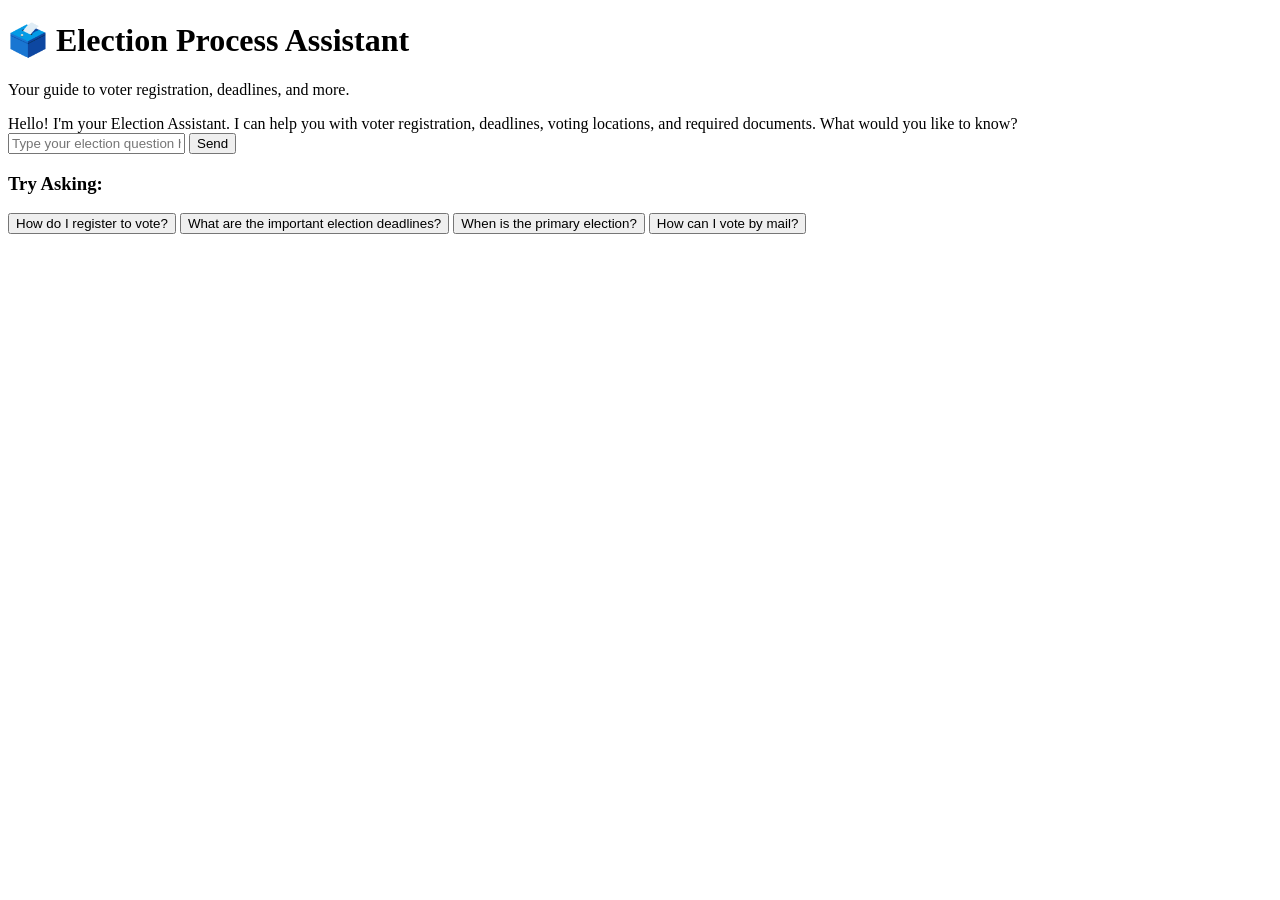
==== election-assistant/app/templates/index.html @ e30ebd09 "Swapped Submittal Builder for Election Assistant" ====
<!DOCTYPE html>
<html lang="en">
<head>
    <meta charset="UTF-8">
    <meta name="viewport" content="width=device-width, initial-scale=1.0">
    <title>Election Assistant - Your Guide to Voting</title>
    <link rel="stylesheet" href="/static/style.css">
</head>
<body>
    <div class="container">
        <div class="header">
            <h1>🗳️ Election Process Assistant</h1>
            <p>Your guide to voter registration, deadlines, and more.</p>
        </div>
        
        <div class="main-content">
            <div class="chat-section">
                <div class="chat-messages" id="chat-messages">
                    <div class="message assistant">
                        <div class="message-content">
                            Hello! I'm your Election Assistant. I can help you with voter registration, deadlines, voting locations, and required documents. What would you like to know?
                        </div>
                    </div>
                </div>
                
                <div class="chat-input-area">
                    <input type="text" id="user-input" class="chat-input" placeholder="Type your election question here..." onkeypress="handleKeyPress(event)">
                    <button class="send-btn" id="send-btn" onclick="sendMessage()">Send</button>
                </div>
            </div>
            
            <div class="sidebar">
                <div class="suggestions">
                    <h3>Try Asking:</h3>
                    <div id="suggestions-container">
                        <button class="suggestion-btn" onclick="useSuggestion('How do I register to vote?')">How do I register to vote?</button>
                        <button class="suggestion-btn" onclick="useSuggestion('What are the important election deadlines?')">What are the important election deadlines?</button>
                        <button class="suggestion-btn" onclick="useSuggestion('When is the primary election?')">When is the primary election?</button>
                        <button class="suggestion-btn" onclick="useSuggestion('How can I vote by mail?')">How can I vote by mail?</button>
                    </div>
                    <div class="sources" id="sources-container" style="display: none;">
                        <strong>Sources Consulted:</strong>
                        <ul id="sources-list" style="margin-top: 5px; margin-left: 20px;"></ul>
                    </div>
                </div>
            </div>
        </div>
    </div>
    
    <script src="/static/script.js"></script>
</body>
</html>
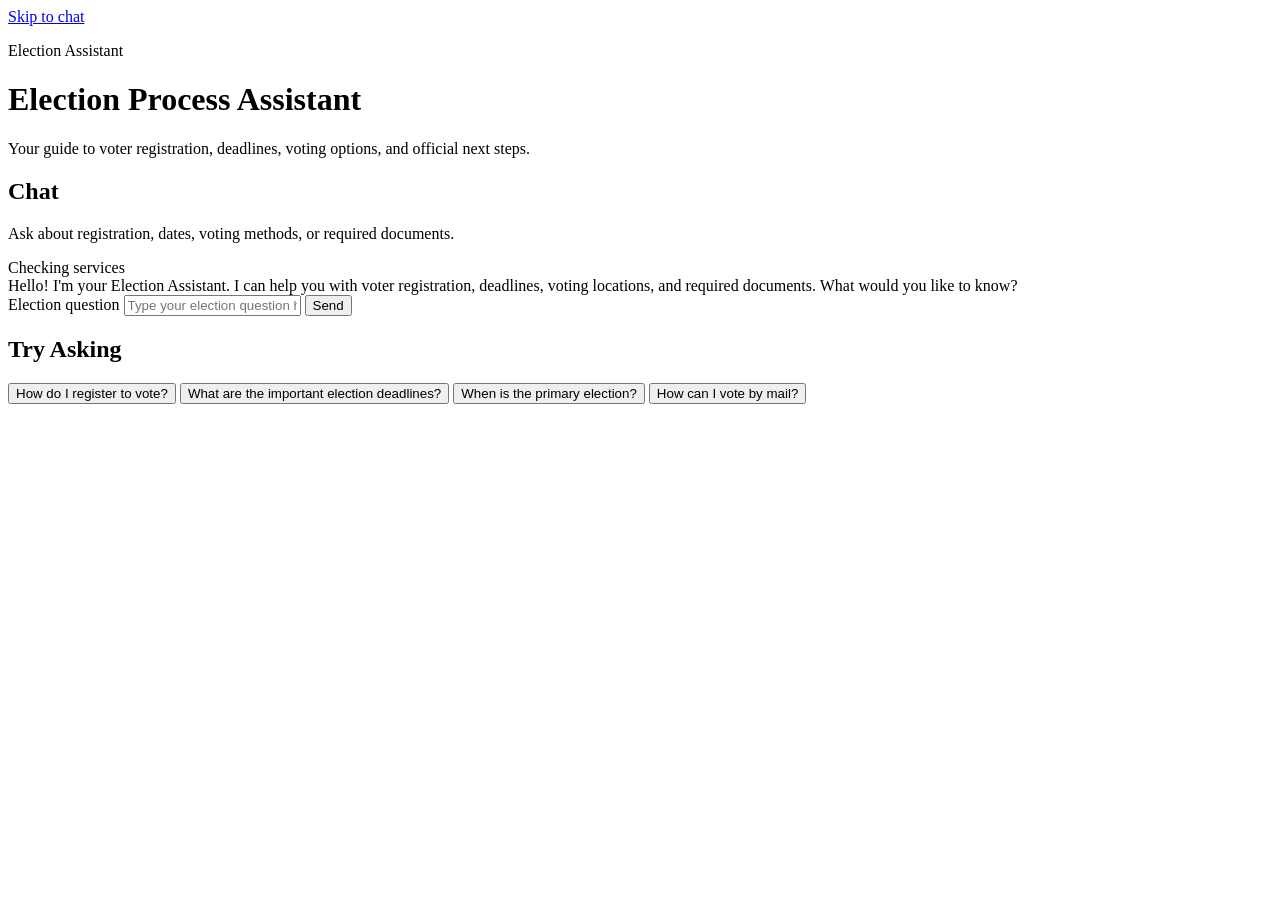
==== commit 9537eab2: "Refactor and enhance election assistant application - Renamed example_run_server to run_server for c" ====
--- a/election-assistant/app/templates/index.html
+++ b/election-assistant/app/templates/index.html
@@ -7,46 +7,57 @@
     <link rel="stylesheet" href="/static/style.css">
 </head>
 <body>
-    <div class="container">
-        <div class="header">
-            <h1>🗳️ Election Process Assistant</h1>
-            <p>Your guide to voter registration, deadlines, and more.</p>
-        </div>
-        
+    <a class="skip-link" href="#chat-panel">Skip to chat</a>
+    <main class="container">
+        <header class="header">
+            <p class="eyebrow">Election Assistant</p>
+            <h1>Election Process Assistant</h1>
+            <p>Your guide to voter registration, deadlines, voting options, and official next steps.</p>
+        </header>
+
         <div class="main-content">
-            <div class="chat-section">
-                <div class="chat-messages" id="chat-messages">
+            <section class="chat-section" id="chat-panel" aria-labelledby="chat-heading">
+                <div class="section-head">
+                    <div>
+                        <h2 id="chat-heading">Chat</h2>
+                        <p class="section-copy">Ask about registration, dates, voting methods, or required documents.</p>
+                    </div>
+                    <div class="service-badge" id="service-badge" aria-live="polite">Checking services</div>
+                </div>
+
+                <div class="chat-messages" id="chat-messages" role="log" aria-live="polite" aria-relevant="additions">
                     <div class="message assistant">
                         <div class="message-content">
                             Hello! I'm your Election Assistant. I can help you with voter registration, deadlines, voting locations, and required documents. What would you like to know?
                         </div>
                     </div>
                 </div>
-                
-                <div class="chat-input-area">
-                    <input type="text" id="user-input" class="chat-input" placeholder="Type your election question here..." onkeypress="handleKeyPress(event)">
-                    <button class="send-btn" id="send-btn" onclick="sendMessage()">Send</button>
-                </div>
-            </div>
-            
-            <div class="sidebar">
+
+                <form class="chat-input-area" onsubmit="sendMessage(event)">
+                    <label class="sr-only" for="user-input">Election question</label>
+                    <input type="text" id="user-input" class="chat-input" placeholder="Type your election question here..." autocomplete="off">
+                    <button class="send-btn" id="send-btn" type="submit">Send</button>
+                </form>
+            </section>
+
+            <aside class="sidebar" aria-labelledby="suggestions-heading">
                 <div class="suggestions">
-                    <h3>Try Asking:</h3>
+                    <h2 id="suggestions-heading">Try Asking</h2>
                     <div id="suggestions-container">
-                        <button class="suggestion-btn" onclick="useSuggestion('How do I register to vote?')">How do I register to vote?</button>
-                        <button class="suggestion-btn" onclick="useSuggestion('What are the important election deadlines?')">What are the important election deadlines?</button>
-                        <button class="suggestion-btn" onclick="useSuggestion('When is the primary election?')">When is the primary election?</button>
-                        <button class="suggestion-btn" onclick="useSuggestion('How can I vote by mail?')">How can I vote by mail?</button>
+                        <button class="suggestion-btn" onclick="useSuggestion('How do I register to vote?')" type="button">How do I register to vote?</button>
+                        <button class="suggestion-btn" onclick="useSuggestion('What are the important election deadlines?')" type="button">What are the important election deadlines?</button>
+                        <button class="suggestion-btn" onclick="useSuggestion('When is the primary election?')" type="button">When is the primary election?</button>
+                        <button class="suggestion-btn" onclick="useSuggestion('How can I vote by mail?')" type="button">How can I vote by mail?</button>
                     </div>
-                    <div class="sources" id="sources-container" style="display: none;">
-                        <strong>Sources Consulted:</strong>
-                        <ul id="sources-list" style="margin-top: 5px; margin-left: 20px;"></ul>
+                    <div class="sources" id="sources-container" hidden>
+                        <h3>Sources Consulted</h3>
+                        <ul id="sources-list"></ul>
                     </div>
                 </div>
-            </div>
+            </aside>
         </div>
-    </div>
-    
+    </main>
+
     <script src="/static/script.js"></script>
 </body>
 </html>
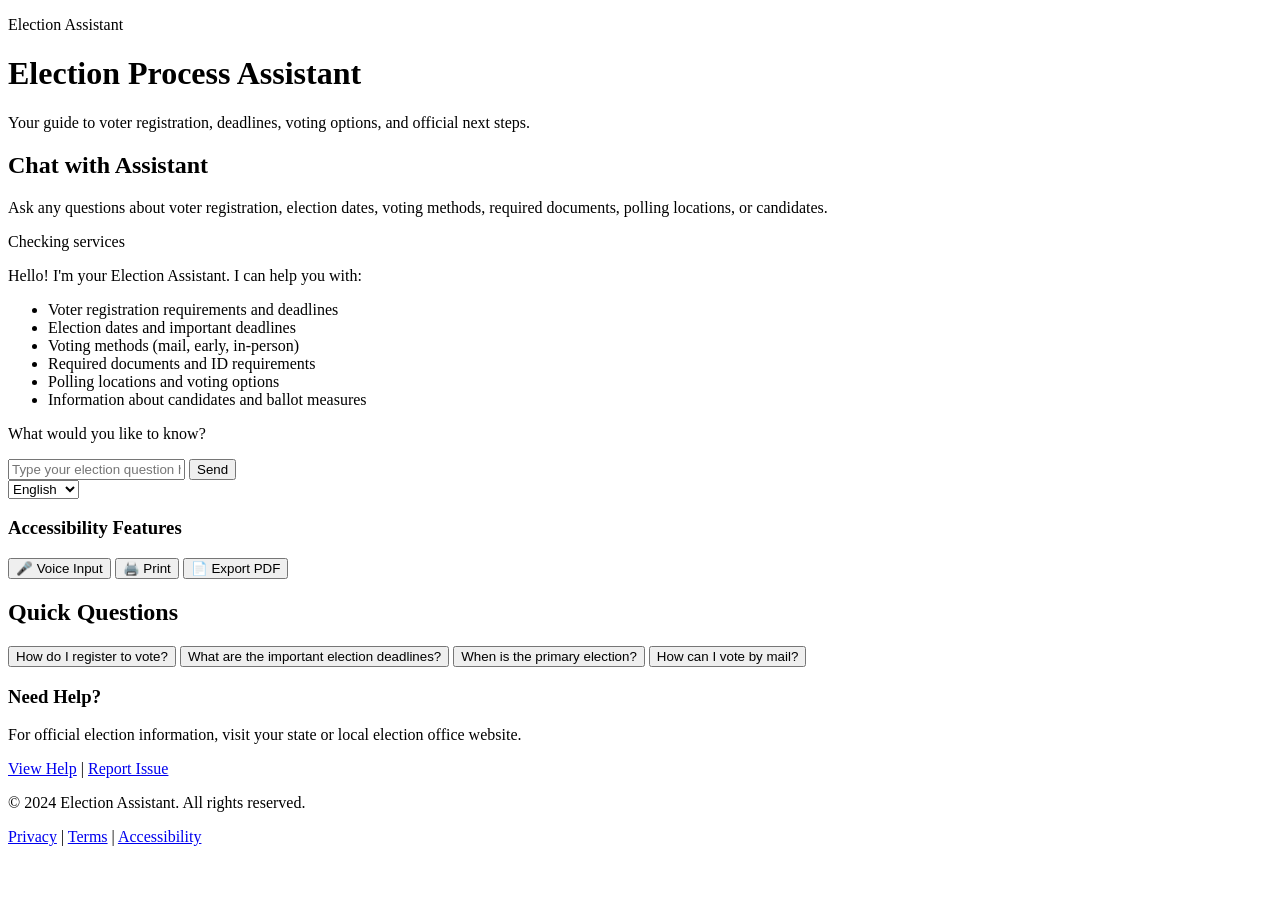
==== commit 9bf3dd90: "Add services for caching, cloud storage, and Vertex AI integration - Implement CacheService for Redi" ====
--- a/election-assistant/app/templates/index.html
+++ b/election-assistant/app/templates/index.html
@@ -3,61 +3,264 @@
 <head>
     <meta charset="UTF-8">
     <meta name="viewport" content="width=device-width, initial-scale=1.0">
+    <meta name="description" content="Election Assistant - Your guide to voter registration, deadlines, voting options, and official next steps.">
+    <meta name="theme-color" content="#1f2937">
     <title>Election Assistant - Your Guide to Voting</title>
     <link rel="stylesheet" href="/static/style.css">
+    <style>
+        /* High contrast mode support */
+        @media (forced-colors: active) {
+            * {
+                border-color: CanvasText !important;
+                color: CanvasText !important;
+                background-color: Canvas !important;
+            }
+            .skip-link {
+                background-color: Highlight;
+                color: HighlightText;
+            }
+            button:focus, a:focus, input:focus {
+                outline: 3px solid HighlightText !important;
+                outline-offset: 2px !important;
+            }
+        }
+
+        /* Visible focus indicators */
+        *:focus-visible {
+            outline: 3px solid #3b82f6;
+            outline-offset: 2px;
+        }
+
+        a:focus-visible {
+            outline: 3px solid #3b82f6;
+            outline-offset: 2px;
+        }
+
+        button:focus-visible {
+            outline: 3px solid #3b82f6;
+            outline-offset: 2px;
+        }
+
+        input:focus-visible {
+            outline: 3px solid #3b82f6;
+            outline-offset: 2px;
+        }
+
+        /* Skip link styling */
+        .skip-link {
+            position: absolute;
+            top: -9999px;
+            left: -9999px;
+            z-index: 999;
+            padding: 1em;
+            background-color: #000;
+            color: #fff;
+            text-decoration: none;
+            border-radius: 0 0 4px 0;
+        }
+
+        .skip-link:focus {
+            top: 0;
+            left: 0;
+            outline: 3px solid #3b82f6;
+            outline-offset: 2px;
+        }
+
+        /* Reduced motion support */
+        @media (prefers-reduced-motion: reduce) {
+            * {
+                animation: none !important;
+                transition: none !important;
+            }
+        }
+
+        /* Screen reader only text */
+        .sr-only {
+            position: absolute;
+            width: 1px;
+            height: 1px;
+            padding: 0;
+            margin: -1px;
+            overflow: hidden;
+            clip: rect(0, 0, 0, 0);
+            white-space: nowrap;
+            border-width: 0;
+        }
+    </style>
 </head>
 <body>
-    <a class="skip-link" href="#chat-panel">Skip to chat</a>
-    <main class="container">
-        <header class="header">
+    <!-- Skip to main content link (WCAG 2.1 AA) -->
+    <a class="skip-link" href="#chat-panel">Skip to main content</a>
+
+    <!-- Page header with landmark role -->
+    <header role="banner" class="header">
+        <div class="container">
             <p class="eyebrow">Election Assistant</p>
             <h1>Election Process Assistant</h1>
             <p>Your guide to voter registration, deadlines, voting options, and official next steps.</p>
-        </header>
-
+        </div>
+    </header>
+
+    <!-- Main content area -->
+    <main role="main" class="container">
         <div class="main-content">
+            <!-- Chat section -->
             <section class="chat-section" id="chat-panel" aria-labelledby="chat-heading">
                 <div class="section-head">
                     <div>
-                        <h2 id="chat-heading">Chat</h2>
-                        <p class="section-copy">Ask about registration, dates, voting methods, or required documents.</p>
-                    </div>
-                    <div class="service-badge" id="service-badge" aria-live="polite">Checking services</div>
-                </div>
-
-                <div class="chat-messages" id="chat-messages" role="log" aria-live="polite" aria-relevant="additions">
-                    <div class="message assistant">
+                        <h2 id="chat-heading">Chat with Assistant</h2>
+                        <p class="section-copy" id="chat-desc">
+                            Ask any questions about voter registration, election dates, voting methods, required documents, polling locations, or candidates.
+                        </p>
+                    </div>
+                    <div class="service-badge" id="service-badge" aria-live="polite" aria-atomic="true" role="status">
+                        <span class="sr-only">Service status:</span> Checking services
+                    </div>
+                </div>
+
+                <!-- Chat messages area with live region -->
+                <div class="chat-messages" id="chat-messages" role="log" aria-live="polite" aria-relevant="additions text">
+                    <div class="message assistant" role="article">
                         <div class="message-content">
-                            Hello! I'm your Election Assistant. I can help you with voter registration, deadlines, voting locations, and required documents. What would you like to know?
+                            <p>Hello! I'm your Election Assistant. I can help you with:</p>
+                            <ul>
+                                <li>Voter registration requirements and deadlines</li>
+                                <li>Election dates and important deadlines</li>
+                                <li>Voting methods (mail, early, in-person)</li>
+                                <li>Required documents and ID requirements</li>
+                                <li>Polling locations and voting options</li>
+                                <li>Information about candidates and ballot measures</li>
+                            </ul>
+                            <p>What would you like to know?</p>
                         </div>
                     </div>
                 </div>
 
-                <form class="chat-input-area" onsubmit="sendMessage(event)">
-                    <label class="sr-only" for="user-input">Election question</label>
-                    <input type="text" id="user-input" class="chat-input" placeholder="Type your election question here..." autocomplete="off">
-                    <button class="send-btn" id="send-btn" type="submit">Send</button>
+                <!-- Chat input form -->
+                <form class="chat-input-area" onsubmit="sendMessage(event)" id="chat-form" aria-label="Chat message form">
+                    <div class="input-wrapper">
+                        <label class="sr-only" for="user-input">Election question</label>
+                        <input 
+                            type="text" 
+                            id="user-input" 
+                            class="chat-input" 
+                            placeholder="Type your election question here..." 
+                            autocomplete="off"
+                            aria-describedby="chat-desc"
+                            aria-label="Type your question about elections"
+                            required
+                        >
+                        <button 
+                            class="send-btn" 
+                            id="send-btn" 
+                            type="submit" 
+                            aria-label="Send message"
+                        >
+                            Send
+                        </button>
+                    </div>
                 </form>
+
+                <!-- Language selector -->
+                <div class="language-selector" aria-label="Language selection">
+                    <label for="language-select" class="sr-only">Select language</label>
+                    <select id="language-select" aria-label="Select language for responses">
+                        <option value="en">English</option>
+                        <option value="es">Español</option>
+                    </select>
+                </div>
+
+                <!-- Accessibility features section -->
+                <div class="accessibility-features" aria-labelledby="accessibility-heading">
+                    <h3 id="accessibility-heading">Accessibility Features</h3>
+                    <button id="voice-input-btn" aria-label="Use voice input to ask a question" type="button">
+                        🎤 Voice Input
+                    </button>
+                    <button id="print-btn" aria-label="Print current conversation" type="button">
+                        🖨️ Print
+                    </button>
+                    <button id="export-pdf-btn" aria-label="Export conversation as PDF" type="button">
+                        📄 Export PDF
+                    </button>
+                </div>
             </section>
 
-            <aside class="sidebar" aria-labelledby="suggestions-heading">
+            <!-- Sidebar with complementary information -->
+            <aside class="sidebar" role="complementary" aria-labelledby="suggestions-heading">
                 <div class="suggestions">
-                    <h2 id="suggestions-heading">Try Asking</h2>
-                    <div id="suggestions-container">
-                        <button class="suggestion-btn" onclick="useSuggestion('How do I register to vote?')" type="button">How do I register to vote?</button>
-                        <button class="suggestion-btn" onclick="useSuggestion('What are the important election deadlines?')" type="button">What are the important election deadlines?</button>
-                        <button class="suggestion-btn" onclick="useSuggestion('When is the primary election?')" type="button">When is the primary election?</button>
-                        <button class="suggestion-btn" onclick="useSuggestion('How can I vote by mail?')" type="button">How can I vote by mail?</button>
-                    </div>
-                    <div class="sources" id="sources-container" hidden>
-                        <h3>Sources Consulted</h3>
-                        <ul id="sources-list"></ul>
-                    </div>
+                    <h2 id="suggestions-heading">Quick Questions</h2>
+                    <p class="sr-only">Click any button below to ask a common election question</p>
+                    <div id="suggestions-container" class="suggestions-grid" role="list">
+                        <button 
+                            class="suggestion-btn" 
+                            onclick="useSuggestion('How do I register to vote?')" 
+                            type="button"
+                            role="listitem"
+                            aria-label="Ask: How do I register to vote?"
+                        >
+                            How do I register to vote?
+                        </button>
+                        <button 
+                            class="suggestion-btn" 
+                            onclick="useSuggestion('What are the important election deadlines?')" 
+                            type="button"
+                            role="listitem"
+                            aria-label="Ask: What are the important election deadlines?"
+                        >
+                            What are the important election deadlines?
+                        </button>
+                        <button 
+                            class="suggestion-btn" 
+                            onclick="useSuggestion('When is the primary election?')" 
+                            type="button"
+                            role="listitem"
+                            aria-label="Ask: When is the primary election?"
+                        >
+                            When is the primary election?
+                        </button>
+                        <button 
+                            class="suggestion-btn" 
+                            onclick="useSuggestion('How can I vote by mail?')" 
+                            type="button"
+                            role="listitem"
+                            aria-label="Ask: How can I vote by mail?"
+                        >
+                            How can I vote by mail?
+                        </button>
+                    </div>
+
+                    <!-- Sources section -->
+                    <div class="sources" id="sources-container" hidden aria-labelledby="sources-heading">
+                        <h3 id="sources-heading">Sources Consulted</h3>
+                        <ul id="sources-list" role="list" aria-label="Information sources"></ul>
+                    </div>
+                </div>
+
+                <!-- Contact and help section -->
+                <div class="help-section" role="complementary" aria-labelledby="help-heading">
+                    <h3 id="help-heading">Need Help?</h3>
+                    <p>For official election information, visit your state or local election office website.</p>
+                    <p>
+                        <a href="#" aria-label="Open help documentation">View Help</a> | 
+                        <a href="#" aria-label="Report a problem with the assistant">Report Issue</a>
+                    </p>
                 </div>
             </aside>
         </div>
     </main>
 
-    <script src="/static/script.js"></script>
+    <!-- Page footer -->
+    <footer role="contentinfo" class="footer">
+        <div class="container">
+            <p>&copy; 2024 Election Assistant. All rights reserved.</p>
+            <nav aria-label="Footer links">
+                <a href="#" aria-label="Privacy policy">Privacy</a> | 
+                <a href="#" aria-label="Terms of service">Terms</a> | 
+                <a href="#" aria-label="Accessibility statement">Accessibility</a>
+            </nav>
+        </div>
+    </footer>
+
+    <script src="/static/script.js" async></script>
 </body>
 </html>
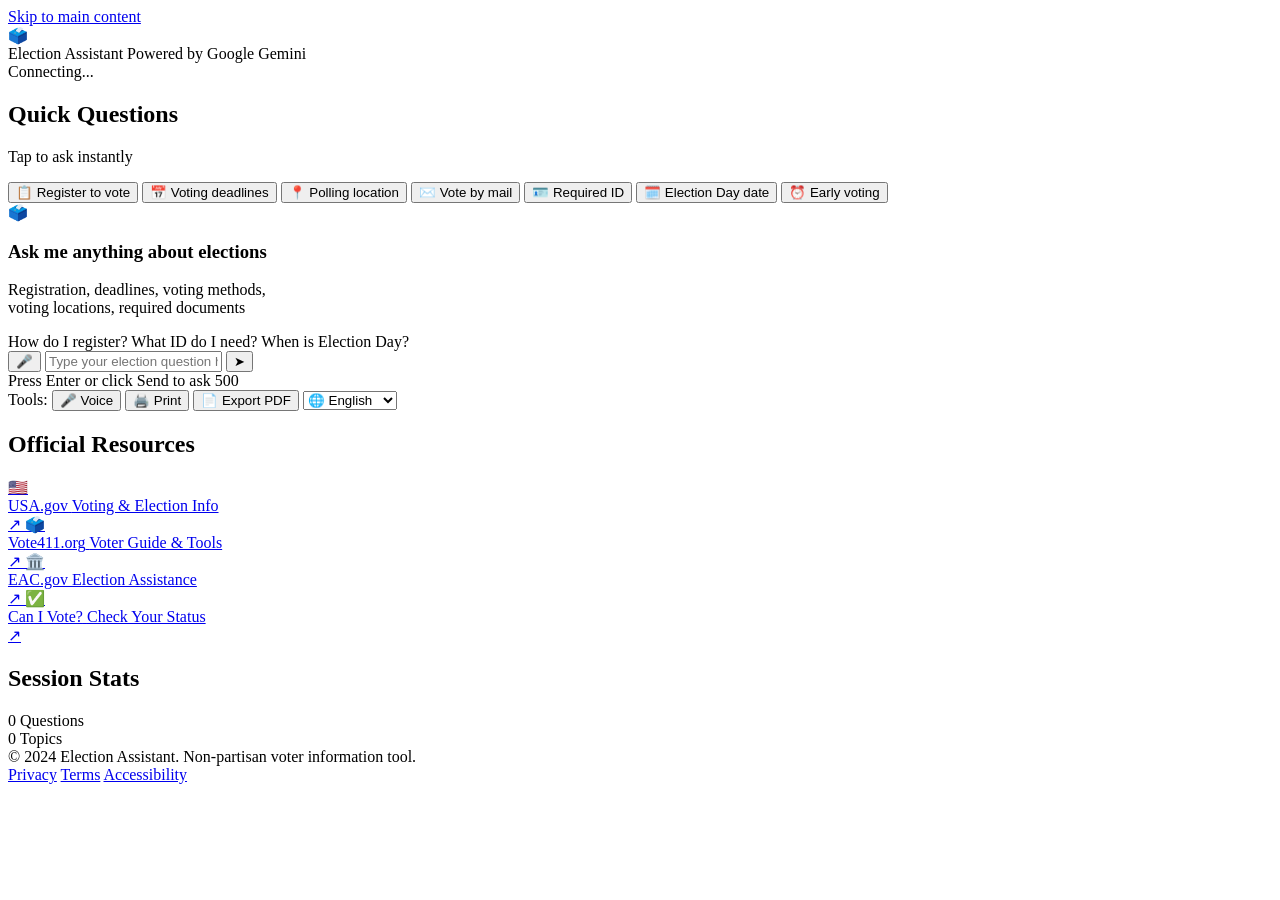
==== commit 76a8f03c: "feat: enhance election assistant with new features and UI improvements - Added google-cloud-vertexai" ====
--- a/election-assistant/app/templates/index.html
+++ b/election-assistant/app/templates/index.html
@@ -3,264 +3,247 @@
 <head>
     <meta charset="UTF-8">
     <meta name="viewport" content="width=device-width, initial-scale=1.0">
-    <meta name="description" content="Election Assistant - Your guide to voter registration, deadlines, voting options, and official next steps.">
-    <meta name="theme-color" content="#1f2937">
-    <title>Election Assistant - Your Guide to Voting</title>
+    <title>Election Assistant</title>
     <link rel="stylesheet" href="/static/style.css">
-    <style>
-        /* High contrast mode support */
-        @media (forced-colors: active) {
-            * {
-                border-color: CanvasText !important;
-                color: CanvasText !important;
-                background-color: Canvas !important;
-            }
-            .skip-link {
-                background-color: Highlight;
-                color: HighlightText;
-            }
-            button:focus, a:focus, input:focus {
-                outline: 3px solid HighlightText !important;
-                outline-offset: 2px !important;
-            }
-        }
-
-        /* Visible focus indicators */
-        *:focus-visible {
-            outline: 3px solid #3b82f6;
-            outline-offset: 2px;
-        }
-
-        a:focus-visible {
-            outline: 3px solid #3b82f6;
-            outline-offset: 2px;
-        }
-
-        button:focus-visible {
-            outline: 3px solid #3b82f6;
-            outline-offset: 2px;
-        }
-
-        input:focus-visible {
-            outline: 3px solid #3b82f6;
-            outline-offset: 2px;
-        }
-
-        /* Skip link styling */
-        .skip-link {
-            position: absolute;
-            top: -9999px;
-            left: -9999px;
-            z-index: 999;
-            padding: 1em;
-            background-color: #000;
-            color: #fff;
-            text-decoration: none;
-            border-radius: 0 0 4px 0;
-        }
-
-        .skip-link:focus {
-            top: 0;
-            left: 0;
-            outline: 3px solid #3b82f6;
-            outline-offset: 2px;
-        }
-
-        /* Reduced motion support */
-        @media (prefers-reduced-motion: reduce) {
-            * {
-                animation: none !important;
-                transition: none !important;
-            }
-        }
-
-        /* Screen reader only text */
-        .sr-only {
-            position: absolute;
-            width: 1px;
-            height: 1px;
-            padding: 0;
-            margin: -1px;
-            overflow: hidden;
-            clip: rect(0, 0, 0, 0);
-            white-space: nowrap;
-            border-width: 0;
-        }
-    </style>
+    <link rel="preconnect" href="https://fonts.googleapis.com">
+    <link href="https://fonts.googleapis.com/css2?family=Google+Sans:wght@400;500;700&family=Roboto:wght@300;400;500&display=swap" rel="stylesheet">
 </head>
 <body>
-    <!-- Skip to main content link (WCAG 2.1 AA) -->
-    <a class="skip-link" href="#chat-panel">Skip to main content</a>
-
-    <!-- Page header with landmark role -->
-    <header role="banner" class="header">
-        <div class="container">
-            <p class="eyebrow">Election Assistant</p>
-            <h1>Election Process Assistant</h1>
-            <p>Your guide to voter registration, deadlines, voting options, and official next steps.</p>
+    <!-- Skip navigation for accessibility -->
+    <a href="#main-content" class="skip-link">Skip to main content</a>
+
+    <!-- Header -->
+    <header class="app-header" role="banner">
+        <div class="header-inner">
+            <div class="header-brand">
+                <div class="brand-icon" aria-hidden="true">🗳️</div>
+                <div class="brand-text">
+                    <span class="brand-name">Election Assistant</span>
+                    <span class="brand-tagline">Powered by Google Gemini</span>
+                </div>
+            </div>
+            <div class="header-status">
+                <div class="service-badge" id="service-badge" aria-live="polite" role="status">
+                    <span class="status-dot"></span>
+                    <span class="status-text">Connecting...</span>
+                </div>
+            </div>
         </div>
     </header>
 
-    <!-- Main content area -->
-    <main role="main" class="container">
-        <div class="main-content">
-            <!-- Chat section -->
-            <section class="chat-section" id="chat-panel" aria-labelledby="chat-heading">
-                <div class="section-head">
-                    <div>
-                        <h2 id="chat-heading">Chat with Assistant</h2>
-                        <p class="section-copy" id="chat-desc">
-                            Ask any questions about voter registration, election dates, voting methods, required documents, polling locations, or candidates.
-                        </p>
-                    </div>
-                    <div class="service-badge" id="service-badge" aria-live="polite" aria-atomic="true" role="status">
-                        <span class="sr-only">Service status:</span> Checking services
-                    </div>
-                </div>
-
-                <!-- Chat messages area with live region -->
-                <div class="chat-messages" id="chat-messages" role="log" aria-live="polite" aria-relevant="additions text">
-                    <div class="message assistant" role="article">
-                        <div class="message-content">
-                            <p>Hello! I'm your Election Assistant. I can help you with:</p>
-                            <ul>
-                                <li>Voter registration requirements and deadlines</li>
-                                <li>Election dates and important deadlines</li>
-                                <li>Voting methods (mail, early, in-person)</li>
-                                <li>Required documents and ID requirements</li>
-                                <li>Polling locations and voting options</li>
-                                <li>Information about candidates and ballot measures</li>
-                            </ul>
-                            <p>What would you like to know?</p>
-                        </div>
-                    </div>
-                </div>
-
-                <!-- Chat input form -->
-                <form class="chat-input-area" onsubmit="sendMessage(event)" id="chat-form" aria-label="Chat message form">
+    <!-- Main layout -->
+    <main id="main-content" class="app-main">
+        <div class="app-layout">
+
+            <!-- Left sidebar: Quick Questions -->
+            <aside class="sidebar-left" aria-label="Quick questions">
+                <div class="sidebar-card">
+                    <h2 class="sidebar-title">Quick Questions</h2>
+                    <p class="sidebar-subtitle">Tap to ask instantly</p>
+                    <div class="quick-chips" role="list">
+                        <button class="chip-btn" role="listitem"
+                            onclick="sendQuickQuestion('How do I register to vote?')"
+                            aria-label="Ask: How do I register to vote?">
+                            <span class="chip-icon">📋</span>
+                            <span>Register to vote</span>
+                        </button>
+                        <button class="chip-btn" role="listitem"
+                            onclick="sendQuickQuestion('What are the voting registration deadlines?')"
+                            aria-label="Ask: What are the voting deadlines?">
+                            <span class="chip-icon">📅</span>
+                            <span>Voting deadlines</span>
+                        </button>
+                        <button class="chip-btn" role="listitem"
+                            onclick="sendQuickQuestion('Where is my polling location?')"
+                            aria-label="Ask: Where is my polling location?">
+                            <span class="chip-icon">📍</span>
+                            <span>Polling location</span>
+                        </button>
+                        <button class="chip-btn" role="listitem"
+                            onclick="sendQuickQuestion('How do I vote by mail?')"
+                            aria-label="Ask: How do I vote by mail?">
+                            <span class="chip-icon">✉️</span>
+                            <span>Vote by mail</span>
+                        </button>
+                        <button class="chip-btn" role="listitem"
+                            onclick="sendQuickQuestion('What ID do I need to vote?')"
+                            aria-label="Ask: What ID do I need?">
+                            <span class="chip-icon">🪪</span>
+                            <span>Required ID</span>
+                        </button>
+                        <button class="chip-btn" role="listitem"
+                            onclick="sendQuickQuestion('When is Election Day?')"
+                            aria-label="Ask: When is Election Day?">
+                            <span class="chip-icon">🗓️</span>
+                            <span>Election Day date</span>
+                        </button>
+                        <button class="chip-btn" role="listitem"
+                            onclick="sendQuickQuestion('Can I vote early?')"
+                            aria-label="Ask: Can I vote early?">
+                            <span class="chip-icon">⏰</span>
+                            <span>Early voting</span>
+                        </button>
+                    </div>
+                </div>
+
+                <!-- Sources panel -->
+                <div class="sidebar-card sources-card" id="sources-container" hidden>
+                    <h3 class="sidebar-title" id="sources-heading">Sources Consulted</h3>
+                    <ul id="sources-list" aria-labelledby="sources-heading" class="sources-list"></ul>
+                </div>
+            </aside>
+
+            <!-- Center: Chat -->
+            <section class="chat-section" aria-label="Election assistant chat">
+
+                <!-- Chat messages -->
+                <div class="chat-window" id="chat-messages" aria-live="polite" aria-label="Chat messages" role="log">
+                    <!-- Empty state -->
+                    <div class="empty-state" id="empty-state" aria-hidden="false">
+                        <div class="empty-icon">🗳️</div>
+                        <h3 class="empty-title">Ask me anything about elections</h3>
+                        <p class="empty-subtitle">Registration, deadlines, voting methods,<br>voting locations, required documents</p>
+                        <div class="empty-chips">
+                            <span class="empty-chip" onclick="sendQuickQuestion('How do I register to vote?')">How do I register?</span>
+                            <span class="empty-chip" onclick="sendQuickQuestion('What ID do I need to vote?')">What ID do I need?</span>
+                            <span class="empty-chip" onclick="sendQuickQuestion('When is Election Day?')">When is Election Day?</span>
+                        </div>
+                    </div>
+                </div>
+
+                <!-- Input area -->
+                <div class="chat-input-area">
                     <div class="input-wrapper">
-                        <label class="sr-only" for="user-input">Election question</label>
-                        <input 
-                            type="text" 
-                            id="user-input" 
-                            class="chat-input" 
-                            placeholder="Type your election question here..." 
-                            autocomplete="off"
-                            aria-describedby="chat-desc"
-                            aria-label="Type your question about elections"
-                            required
-                        >
-                        <button 
-                            class="send-btn" 
-                            id="send-btn" 
-                            type="submit" 
-                            aria-label="Send message"
-                        >
-                            Send
-                        </button>
-                    </div>
-                </form>
-
-                <!-- Language selector -->
-                <div class="language-selector" aria-label="Language selection">
-                    <label for="language-select" class="sr-only">Select language</label>
-                    <select id="language-select" aria-label="Select language for responses">
-                        <option value="en">English</option>
-                        <option value="es">Español</option>
-                    </select>
-                </div>
-
-                <!-- Accessibility features section -->
-                <div class="accessibility-features" aria-labelledby="accessibility-heading">
-                    <h3 id="accessibility-heading">Accessibility Features</h3>
-                    <button id="voice-input-btn" aria-label="Use voice input to ask a question" type="button">
-                        🎤 Voice Input
-                    </button>
-                    <button id="print-btn" aria-label="Print current conversation" type="button">
-                        🖨️ Print
-                    </button>
-                    <button id="export-pdf-btn" aria-label="Export conversation as PDF" type="button">
-                        📄 Export PDF
-                    </button>
+                        <form id="chat-form" class="input-form" novalidate>
+                            <button type="button" id="voice-input-btn"
+                                class="icon-btn voice-btn"
+                                aria-label="Use voice input to ask a question"
+                                aria-pressed="false"
+                                title="Voice input">
+                                🎤
+                            </button>
+                            <input
+                                type="text"
+                                id="user-input"
+                                class="chat-input"
+                                placeholder="Type your election question here..."
+                                autocomplete="off"
+                                maxlength="500"
+                                aria-label="Type your election question"
+                                aria-describedby="chat-desc char-counter"
+                            >
+                            <button type="submit" id="send-btn"
+                                class="send-btn"
+                                aria-label="Send message">
+                                <span class="send-icon">➤</span>
+                            </button>
+                        </form>
+                        <div class="input-meta">
+                            <span class="input-hint" id="chat-desc">Press Enter or click Send to ask</span>
+                            <span class="char-counter" id="char-counter" aria-live="polite">500</span>
+                        </div>
+                    </div>
+
+                    <!-- Accessibility + export toolbar -->
+                    <div class="toolbar" role="toolbar" aria-label="Chat tools">
+                        <span class="toolbar-label">Tools:</span>
+                        <button id="voice-input-btn-toolbar" class="tool-btn"
+                            onclick="document.getElementById('voice-input-btn').click()"
+                            aria-label="Voice input">
+                            🎤 Voice
+                        </button>
+                        <button id="print-btn" class="tool-btn" aria-label="Print conversation">
+                            🖨️ Print
+                        </button>
+                        <button id="export-pdf-btn" class="tool-btn" aria-label="Export as PDF">
+                            📄 Export PDF
+                        </button>
+                        <select id="language-select" class="tool-select" aria-label="Select language">
+                            <option value="en">🌐 English</option>
+                            <option value="es">🌐 Español</option>
+                            <option value="fr">🌐 Français</option>
+                            <option value="zh">🌐 中文</option>
+                            <option value="hi">🌐 हिन्दी</option>
+                        </select>
+                    </div>
                 </div>
             </section>
 
-            <!-- Sidebar with complementary information -->
-            <aside class="sidebar" role="complementary" aria-labelledby="suggestions-heading">
-                <div class="suggestions">
-                    <h2 id="suggestions-heading">Quick Questions</h2>
-                    <p class="sr-only">Click any button below to ask a common election question</p>
-                    <div id="suggestions-container" class="suggestions-grid" role="list">
-                        <button 
-                            class="suggestion-btn" 
-                            onclick="useSuggestion('How do I register to vote?')" 
-                            type="button"
-                            role="listitem"
-                            aria-label="Ask: How do I register to vote?"
-                        >
-                            How do I register to vote?
-                        </button>
-                        <button 
-                            class="suggestion-btn" 
-                            onclick="useSuggestion('What are the important election deadlines?')" 
-                            type="button"
-                            role="listitem"
-                            aria-label="Ask: What are the important election deadlines?"
-                        >
-                            What are the important election deadlines?
-                        </button>
-                        <button 
-                            class="suggestion-btn" 
-                            onclick="useSuggestion('When is the primary election?')" 
-                            type="button"
-                            role="listitem"
-                            aria-label="Ask: When is the primary election?"
-                        >
-                            When is the primary election?
-                        </button>
-                        <button 
-                            class="suggestion-btn" 
-                            onclick="useSuggestion('How can I vote by mail?')" 
-                            type="button"
-                            role="listitem"
-                            aria-label="Ask: How can I vote by mail?"
-                        >
-                            How can I vote by mail?
-                        </button>
-                    </div>
-
-                    <!-- Sources section -->
-                    <div class="sources" id="sources-container" hidden aria-labelledby="sources-heading">
-                        <h3 id="sources-heading">Sources Consulted</h3>
-                        <ul id="sources-list" role="list" aria-label="Information sources"></ul>
-                    </div>
-                </div>
-
-                <!-- Contact and help section -->
-                <div class="help-section" role="complementary" aria-labelledby="help-heading">
-                    <h3 id="help-heading">Need Help?</h3>
-                    <p>For official election information, visit your state or local election office website.</p>
-                    <p>
-                        <a href="#" aria-label="Open help documentation">View Help</a> | 
-                        <a href="#" aria-label="Report a problem with the assistant">Report Issue</a>
-                    </p>
+            <!-- Right sidebar: Resources -->
+            <aside class="sidebar-right" aria-label="Resources">
+                <div class="sidebar-card">
+                    <h2 class="sidebar-title">Official Resources</h2>
+                    <div class="resource-list">
+                        <a href="https://www.usa.gov/absentee-voting" target="_blank" rel="noopener noreferrer"
+                            class="resource-link" aria-label="USA.gov voting information (opens in new tab)">
+                            <span class="resource-icon">🇺🇸</span>
+                            <div class="resource-text">
+                                <span class="resource-name">USA.gov</span>
+                                <span class="resource-desc">Voting & Election Info</span>
+                            </div>
+                            <span class="resource-arrow">↗</span>
+                        </a>
+                        <a href="https://vote411.org" target="_blank" rel="noopener noreferrer"
+                            class="resource-link" aria-label="Vote411.org voter guide (opens in new tab)">
+                            <span class="resource-icon">🗳️</span>
+                            <div class="resource-text">
+                                <span class="resource-name">Vote411.org</span>
+                                <span class="resource-desc">Voter Guide & Tools</span>
+                            </div>
+                            <span class="resource-arrow">↗</span>
+                        </a>
+                        <a href="https://www.eac.gov" target="_blank" rel="noopener noreferrer"
+                            class="resource-link" aria-label="Election Assistance Commission (opens in new tab)">
+                            <span class="resource-icon">🏛️</span>
+                            <div class="resource-text">
+                                <span class="resource-name">EAC.gov</span>
+                                <span class="resource-desc">Election Assistance</span>
+                            </div>
+                            <span class="resource-arrow">↗</span>
+                        </a>
+                        <a href="https://www.nass.org/can-I-vote" target="_blank" rel="noopener noreferrer"
+                            class="resource-link" aria-label="Can I Vote tool (opens in new tab)">
+                            <span class="resource-icon">✅</span>
+                            <div class="resource-text">
+                                <span class="resource-name">Can I Vote?</span>
+                                <span class="resource-desc">Check Your Status</span>
+                            </div>
+                            <span class="resource-arrow">↗</span>
+                        </a>
+                    </div>
+                </div>
+
+                <!-- Stats card -->
+                <div class="sidebar-card stats-card">
+                    <h2 class="sidebar-title">Session Stats</h2>
+                    <div class="stats-grid">
+                        <div class="stat-item">
+                            <span class="stat-number" id="questions-count">0</span>
+                            <span class="stat-label">Questions</span>
+                        </div>
+                        <div class="stat-item">
+                            <span class="stat-number" id="topics-count">0</span>
+                            <span class="stat-label">Topics</span>
+                        </div>
+                    </div>
                 </div>
             </aside>
+
         </div>
     </main>
 
-    <!-- Page footer -->
-    <footer role="contentinfo" class="footer">
-        <div class="container">
-            <p>&copy; 2024 Election Assistant. All rights reserved.</p>
+    <!-- Footer -->
+    <footer class="app-footer" role="contentinfo">
+        <div class="footer-inner">
+            <span>© 2024 Election Assistant. Non-partisan voter information tool.</span>
             <nav aria-label="Footer links">
-                <a href="#" aria-label="Privacy policy">Privacy</a> | 
-                <a href="#" aria-label="Terms of service">Terms</a> | 
-                <a href="#" aria-label="Accessibility statement">Accessibility</a>
+                <a href="#" class="footer-link">Privacy</a>
+                <a href="#" class="footer-link">Terms</a>
+                <a href="#" class="footer-link">Accessibility</a>
             </nav>
         </div>
     </footer>
 
-    <script src="/static/script.js" async></script>
+    <script src="/static/script.js"></script>
 </body>
 </html>
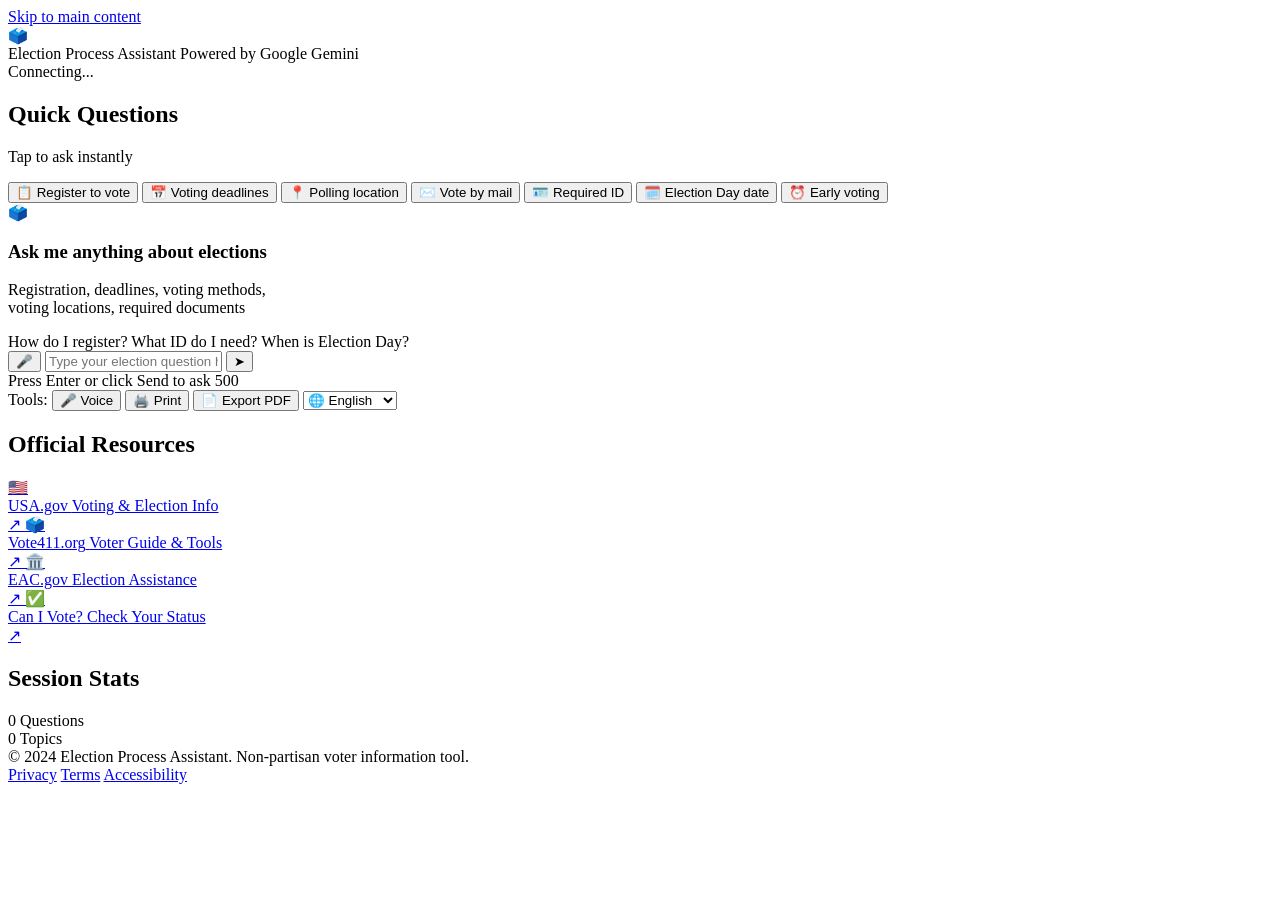
==== commit cc18f998: "feat: enhance async functionality across services and update HTML titles" ====
--- a/election-assistant/app/templates/index.html
+++ b/election-assistant/app/templates/index.html
@@ -3,7 +3,7 @@
 <head>
     <meta charset="UTF-8">
     <meta name="viewport" content="width=device-width, initial-scale=1.0">
-    <title>Election Assistant</title>
+    <title>Election Process Assistant</title>
     <link rel="stylesheet" href="/static/style.css">
     <link rel="preconnect" href="https://fonts.googleapis.com">
     <link href="https://fonts.googleapis.com/css2?family=Google+Sans:wght@400;500;700&family=Roboto:wght@300;400;500&display=swap" rel="stylesheet">
@@ -18,7 +18,7 @@
             <div class="header-brand">
                 <div class="brand-icon" aria-hidden="true">🗳️</div>
                 <div class="brand-text">
-                    <span class="brand-name">Election Assistant</span>
+                    <span class="brand-name">Election Process Assistant</span>
                     <span class="brand-tagline">Powered by Google Gemini</span>
                 </div>
             </div>
@@ -235,7 +235,7 @@
     <!-- Footer -->
     <footer class="app-footer" role="contentinfo">
         <div class="footer-inner">
-            <span>© 2024 Election Assistant. Non-partisan voter information tool.</span>
+            <span>© 2024 Election Process Assistant. Non-partisan voter information tool.</span>
             <nav aria-label="Footer links">
                 <a href="#" class="footer-link">Privacy</a>
                 <a href="#" class="footer-link">Terms</a>
